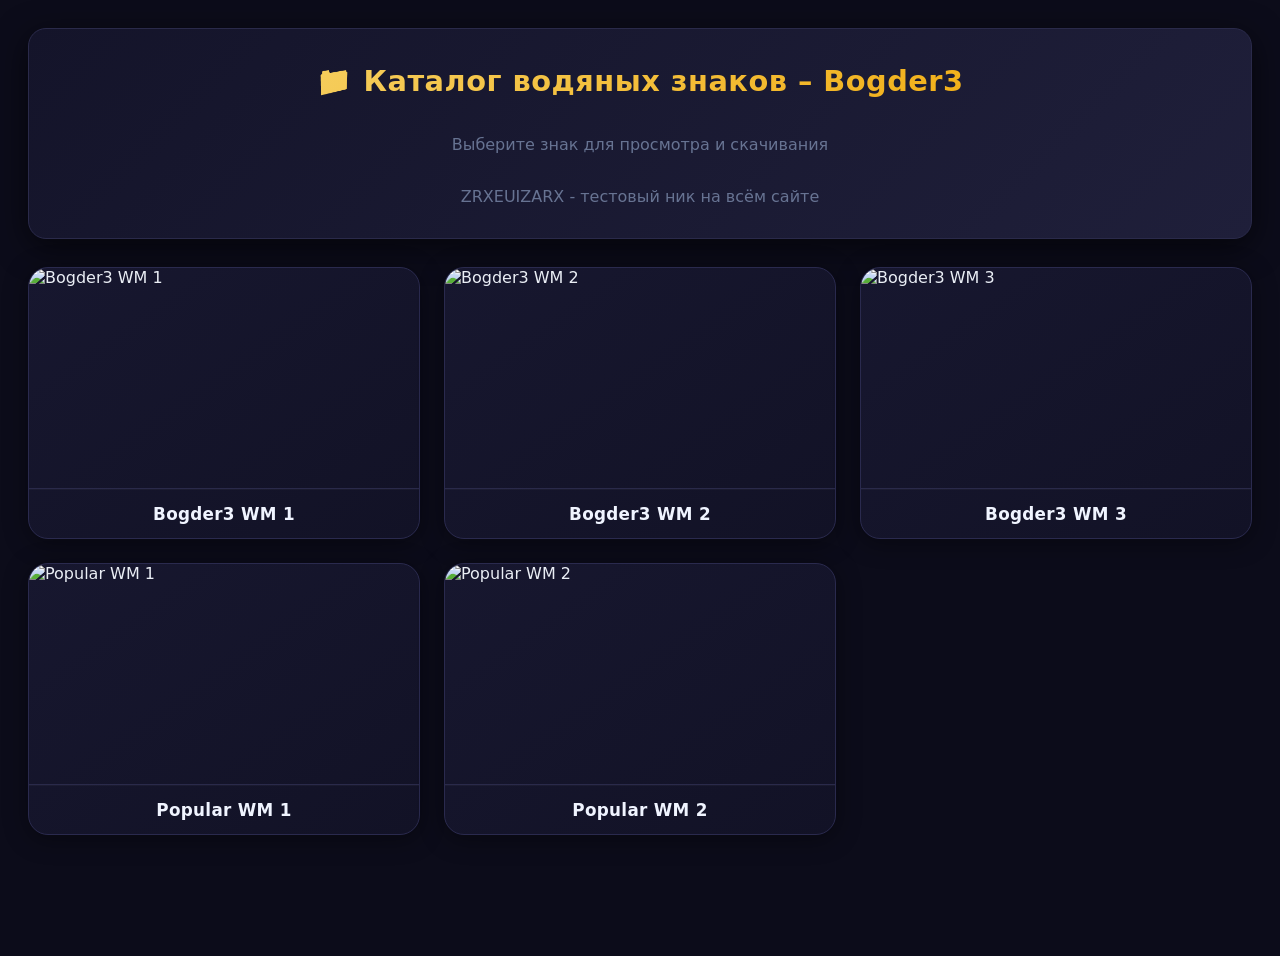
==== index.html @ b8b3eb9f "Add files via upload" ====
<!DOCTYPE html>
<html lang="ru">
<head>
    <meta charset="UTF-8">
    <meta name="viewport" content="width=device-width, initial-scale=1.0">
    <title>Каталог водяных знаков</title>
    <link rel="stylesheet" href="style.css">
</head>
<body>
    <header>
        <h1>📁 Каталог водяных знаков  –  Bogder3</h1>
        <p>Выберите знак для просмотра и скачивания</p>
        <p>ZRXEUIZARX - тестовый ник на всём сайте</p>
    </header>
    <main>
        <div class="grid" id="catalog"></div>
    </main>
    <script src="script.js"></script>
</body>
</html>
---- style.css ----
<!-- Добавьте этот CSS в ваш файл стилей вместо старого -->
<style>
    /* ================================================================
       ОБЩИЕ СБРОСЫ / ТЁМНАЯ ТЕМА (стиль NFT Battle)
       ================================================================ */
    * {
        margin: 0;
        padding: 0;
        box-sizing: border-box;
    }

    body {
        font-family: 'Segoe UI', system-ui, -apple-system, sans-serif;
        background: #0c0c1a;
        color: #eaeef5;
        min-height: 100vh;
        padding: 20px;
    }

    ::-webkit-scrollbar {
        width: 6px;
    }
    ::-webkit-scrollbar-track {
        background: #1a1a2e;
    }
    ::-webkit-scrollbar-thumb {
        background: #6c3ce0;
        border-radius: 8px;
    }

    /* ================================================================
       ШАПКА (как .header из index.html)
       ================================================================ */
    header {
        background: linear-gradient(135deg, #14142a, #1f1f3a);
        padding: 16px 28px;
        border-radius: 18px;
        border: 1px solid #2a2a4a;
        box-shadow: 0 8px 32px rgba(0, 0, 0, 0.6);
        margin-bottom: 28px;
        display: flex;
        align-items: center;
        flex-wrap: wrap;
        gap: 15px;
    }

    header h1 {
        font-size: 1.8rem;
        flex: 1;
        text-align: center;
        background: linear-gradient(135deg, #f7d875, #f0a500);
        -webkit-background-clip: text;
        -webkit-text-fill-color: transparent;
        background-clip: text;
        letter-spacing: 0.5px;
        font-weight: 700;
    }

    header p {
        width: 100%;
        text-align: center;
        font-size: 1rem;
        opacity: 0.7;
        color: #8899bb;
        margin-top: 2px;
        -webkit-text-fill-color: #8899bb;
    }

    .back-link {
        color: #eaeef5;
        text-decoration: none;
        font-size: 1.2rem;
        background: rgba(255, 255, 255, 0.06);
        padding: 6px 18px;
        border-radius: 40px;
        border: 1px solid #2a2a4a;
        transition: 0.25s;
        font-weight: 500;
        display: inline-flex;
        align-items: center;
        gap: 6px;
    }

    .back-link:hover {
        background: rgba(108, 60, 224, 0.25);
        border-color: #6c3ce0;
        box-shadow: 0 0 20px rgba(108, 60, 224, 0.15);
        transform: translateY(-2px);
    }

    /* ================================================================
       СЕТКА КАТАЛОГА (3 колонки)
       ================================================================ */
    .grid {
        display: grid;
        grid-template-columns: repeat(3, 1fr);
        gap: 24px;
        padding: 0;
        max-width: 1300px;
        margin: 0 auto;
    }

    /* ================================================================
       КАРТОЧКА (стиль .case-card)
       ================================================================ */
    .card {
        background: linear-gradient(145deg, #17172f, #121226);
        border-radius: 20px;
        overflow: hidden;
        border: 1px solid #2a2a4e;
        box-shadow: 0 4px 24px rgba(0, 0, 0, 0.4);
        cursor: pointer;
        transition: 0.3s;
        display: flex;
        flex-direction: column;
    }

    .card:hover {
        border-color: #6c3ce0;
        transform: translateY(-6px);
        box-shadow: 0 12px 40px rgba(108, 60, 224, 0.15);
    }

    .card img {
        width: 100%;
        height: 220px;
        object-fit: cover;
        display: block;
        border-bottom: 1px solid #2a2a4a;
    }

    .card .card-title {
        padding: 14px 10px;
        text-align: center;
        font-weight: 600;
        font-size: 1.05rem;
        background: transparent;
        color: #f0f4ff;
        letter-spacing: 0.3px;
        border-top: 1px solid rgba(255, 255, 255, 0.03);
    }

    /* ================================================================
       СТРАНИЦА ДЕТАЛЕЙ WM (как .modal-box)
       ================================================================ */
    .wm-detail {
        max-width: 820px;
        margin: 30px auto;
        padding: 28px 32px 34px;
        background: linear-gradient(145deg, #1a1a36, #0e0e22);
        border-radius: 28px;
        border: 1px solid #3a3a5e;
        box-shadow: 0 24px 64px rgba(0, 0, 0, 0.8);
        transition: 0.3s;
    }

    .wm-detail video {
        width: 100%;
        max-height: 520px;
        background: #0a0a18;
        border-radius: 16px;
        outline: none;
        border: 1px solid #2a2a4a;
        box-shadow: inset 0 0 30px rgba(0, 0, 0, 0.5);
    }

    .wm-info {
        margin-top: 28px;
    }

    .wm-info h2 {
        font-size: 1.7rem;
        margin-bottom: 8px;
        color: #f0f4ff;
        font-weight: 700;
        background: linear-gradient(135deg, #f7d875, #f0a500);
        -webkit-background-clip: text;
        -webkit-text-fill-color: transparent;
        background-clip: text;
        display: inline-block;
    }

    .wm-info p {
        font-size: 1rem;
        line-height: 1.6;
        margin-bottom: 10px;
        color: #c8d4ee;
        -webkit-text-fill-color: #c8d4ee;
    }

    #wm-author {
        font-weight: 500;
        color: #a855f7;
        -webkit-text-fill-color: #a855f7;
    }

    /* /* ================================================================
   КНОПКИ (исправлено: не выпирает)
   ================================================================ */
    .download-btn {
        display: inline-block;
        max-width: 100%;
        box-sizing: border-box;
        overflow-wrap: break-word;
        word-break: break-word;
        white-space: normal;
        margin-top: 16px;
        background: linear-gradient(135deg, #6c3ce0, #a855f7);
        color: #fff;
        padding: 12px 32px;
        text-decoration: none;
        border-radius: 40px;
        font-weight: 600;
        font-size: 1rem;
        border: none;
        box-shadow: 0 4px 16px rgba(108, 60, 224, 0.3);
        transition: 0.25s;
        cursor: pointer;
        text-align: center;
        letter-spacing: 0.3px;
    }

    .download-btn:hover {
        transform: scale(1.03);
        box-shadow: 0 6px 28px rgba(108, 60, 224, 0.5);
        background: linear-gradient(135deg, #7a4ce8, #b45ffa);
    }

    .download-btn:active {
        transform: scale(0.96);
    }

    /* добавим для родительского блока, чтобы кнопка не вылезала */
    .wm-info {
        overflow: hidden; /* обрезаем выступающие части, если вдруг */
        width: 100%;
    }================================================================
       АДАПТИВ (как в index.html)
       ================================================================ */
    @media (max-width: 768px) {
        body {
            padding: 12px;
        }

        header {
            flex-direction: column;
            align-items: stretch;
            gap: 12px;
            padding: 16px;
        }

        header h1 {
            font-size: 1.5rem;
            text-align: center;
        }

        .back-link {
            align-self: center;
            font-size: 1rem;
            padding: 6px 16px;
        }

        .grid {
            grid-template-columns: 1fr;
            gap: 18px;
            padding: 0;
        }

        .card img {
            height: 180px;
        }

        .wm-detail {
            padding: 18px 16px 24px;
            margin: 16px 0;
            border-radius: 20px;
        }

        .wm-detail video {
            max-height: 300px;
        }

        .wm-info h2 {
            font-size: 1.4rem;
        }

        .download-btn {
            width: 100%;
            text-align: center;
            justify-content: center;
        }
    }

    @media (max-width: 480px) {
        header h1 {
            font-size: 1.2rem;
        }
        .card img {
            height: 150px;
        }
        .wm-detail video {
            max-height: 220px;
        }
        .wm-info h2 {
            font-size: 1.2rem;
        }
        .wm-info p {
            font-size: 0.95rem;
        }
    }
</style>
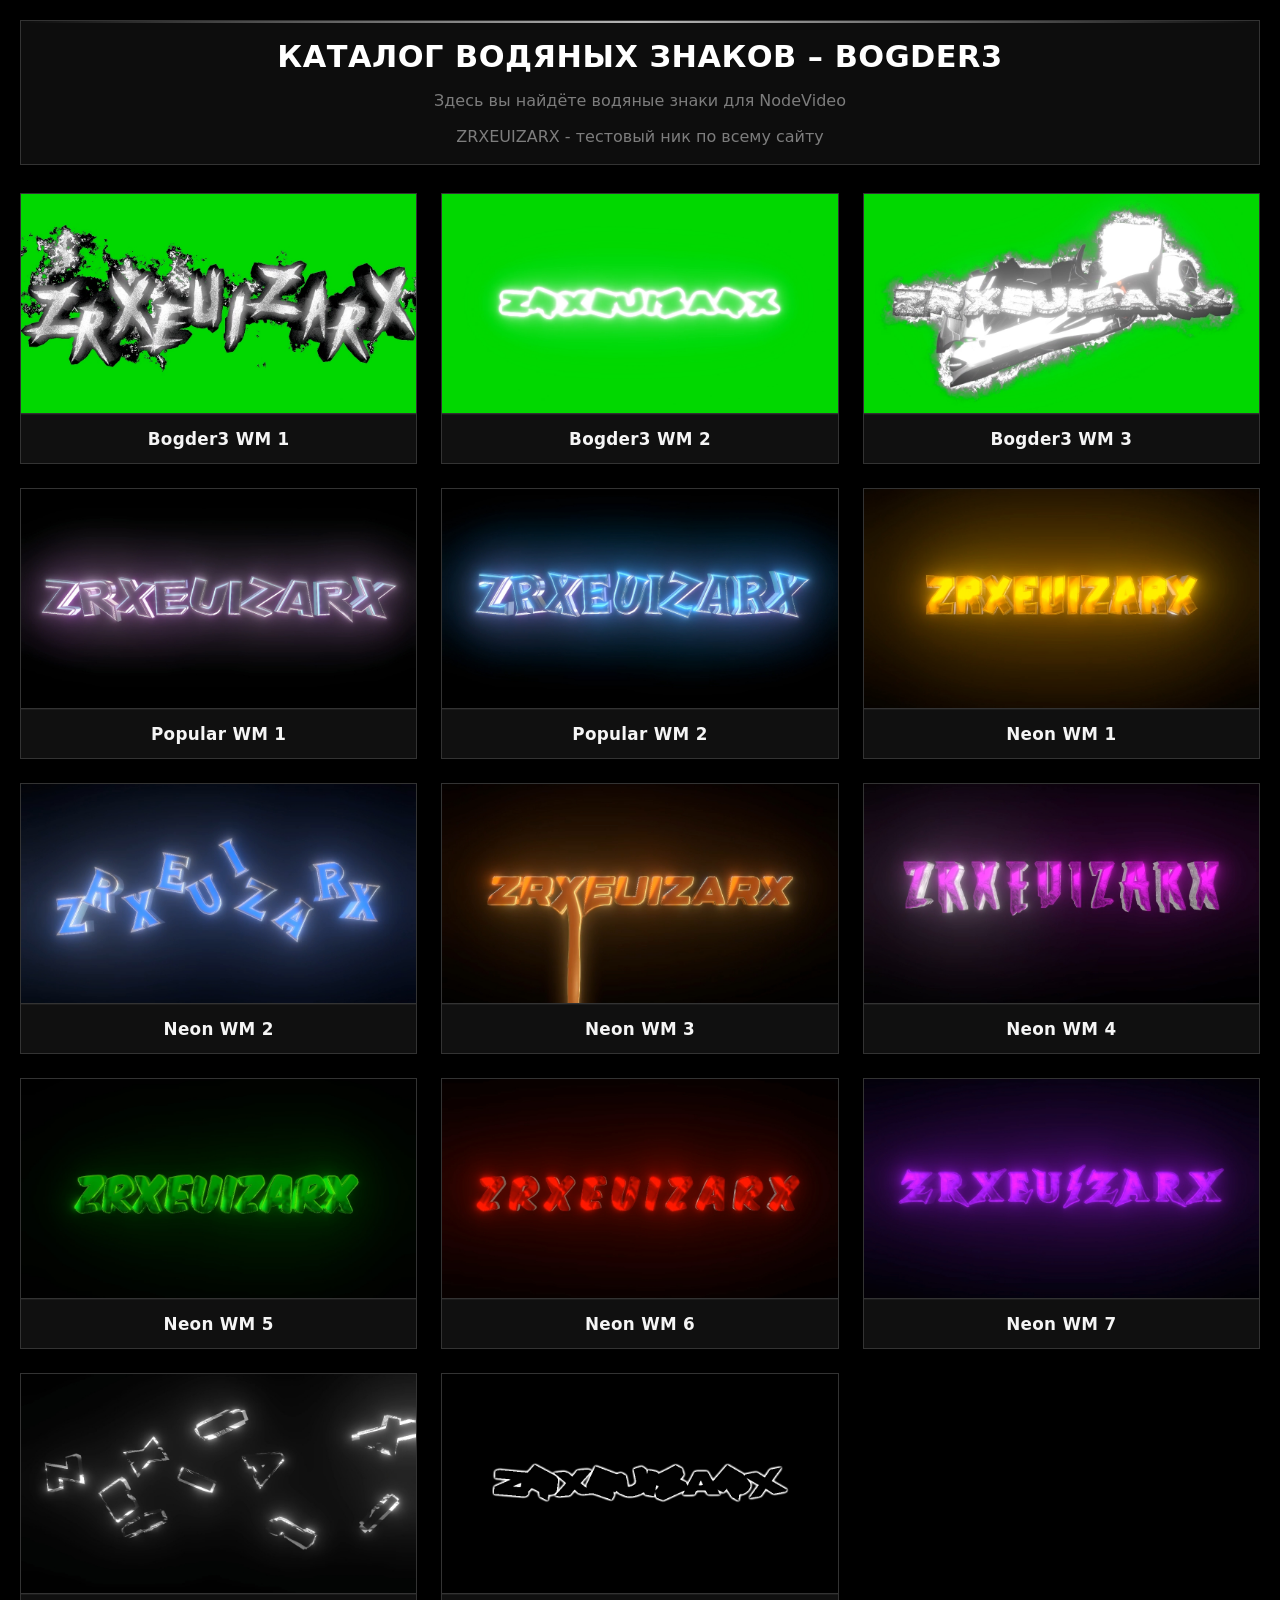
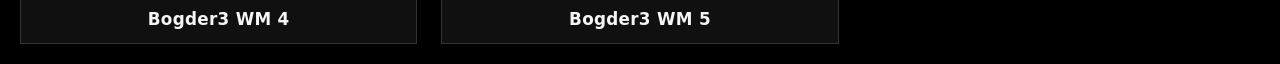
==== commit a6ed7473: "Add files via upload" ====
--- a/index.html
+++ b/index.html
@@ -8,9 +8,9 @@
 </head>
 <body>
     <header>
-        <h1>📁 Каталог водяных знаков  –  Bogder3</h1>
-        <p>Выберите знак для просмотра и скачивания</p>
-        <p>ZRXEUIZARX - тестовый ник на всём сайте</p>
+        <h1>Каталог водяных знаков  –  Bogder3</h1>
+        <p>Здесь вы найдёте водяные знаки для NodeVideo</p>
+        <p>ZRXEUIZARX - тестовый ник по всему сайту</p>
     </header>
     <main>
         <div class="grid" id="catalog"></div>
--- a/style.css
+++ b/style.css
@@ -1,311 +1,346 @@
-<!-- Добавьте этот CSS в ваш файл стилей вместо старого -->
-<style>
-    /* ================================================================
-       ОБЩИЕ СБРОСЫ / ТЁМНАЯ ТЕМА (стиль NFT Battle)
-       ================================================================ */
-    * {
-        margin: 0;
-        padding: 0;
-        box-sizing: border-box;
-    }
-
+/* ================================================================
+   NFT BATTLE — ЧЁРНО-БЕЛАЯ ТЕМА (без закруглений)
+   ================================================================ */
+
+:root {
+    --bg: #000000;
+    --surface-1: #0d0d0d;
+    --surface-2: #141414;
+    --surface-3: #101010;
+    --border: #333333;
+    --border-hover: #ffffff;
+
+    --text: #f5f5f5;
+    --text-muted: #999999;
+    --text-body: #cfcfcf;
+
+    --accent: #ffffff;
+    --accent-dim: #bbbbbb;
+
+    --ease: cubic-bezier(0.22, 1, 0.36, 1);
+}
+
+@media (prefers-reduced-motion: reduce) {
+    *, *::before, *::after {
+        animation-duration: 0.01ms !important;
+        transition-duration: 0.01ms !important;
+    }
+}
+
+/* ================================================================
+   ОБЩИЕ СБРОСЫ
+   ================================================================ */
+* {
+    margin: 0;
+    padding: 0;
+    box-sizing: border-box;
+    border-radius: 0 !important;
+}
+
+body {
+    font-family: 'Segoe UI', system-ui, -apple-system, sans-serif;
+    background: var(--bg);
+    color: var(--text);
+    min-height: 100vh;
+    padding: 20px;
+}
+
+::-webkit-scrollbar {
+    width: 6px;
+}
+::-webkit-scrollbar-track {
+    background: var(--surface-2);
+}
+::-webkit-scrollbar-thumb {
+    background: var(--accent-dim);
+}
+
+/* ================================================================
+   ШАПКА
+   ================================================================ */
+header {
+    background: var(--surface-1);
+    padding: 18px 28px;
+    border: 1px solid var(--border);
+    margin-bottom: 28px;
+    display: flex;
+    align-items: center;
+    flex-wrap: wrap;
+    gap: 15px;
+    position: relative;
+    overflow: hidden;
+}
+
+/* тонкая линия сверху — фирменная деталь */
+header::before {
+    content: "";
+    position: absolute;
+    top: 0;
+    left: 0;
+    right: 0;
+    height: 2px;
+    background: linear-gradient(90deg, transparent, var(--accent), transparent);
+    opacity: 0.7;
+}
+
+header h1 {
+    font-size: 1.9rem;
+    flex: 1;
+    text-align: center;
+    color: var(--accent);
+    letter-spacing: 0.5px;
+    font-weight: 700;
+    text-transform: uppercase;
+}
+
+header p {
+    width: 100%;
+    text-align: center;
+    font-size: 1rem;
+    opacity: 0.8;
+    color: var(--text-muted);
+    margin-top: 2px;
+}
+
+.back-link {
+    color: var(--text);
+    text-decoration: none;
+    font-size: 1.1rem;
+    background: transparent;
+    padding: 8px 20px;
+    border: 1px solid var(--border);
+    transition: 0.25s var(--ease);
+    font-weight: 500;
+    display: inline-flex;
+    align-items: center;
+    gap: 6px;
+}
+
+.back-link:hover,
+.back-link:focus-visible {
+    background: var(--accent);
+    color: #000000;
+    border-color: var(--border-hover);
+    transform: translateY(-2px);
+}
+
+.back-link:focus-visible {
+    outline: 2px solid var(--accent);
+    outline-offset: 2px;
+}
+
+/* ================================================================
+   СЕТКА КАТАЛОГА
+   ================================================================ */
+.grid {
+    display: grid;
+    grid-template-columns: repeat(3, 1fr);
+    gap: 24px;
+    max-width: 1300px;
+    margin: 0 auto;
+}
+
+/* ================================================================
+   КАРТОЧКА
+   ================================================================ */
+.card {
+    background: var(--surface-3);
+    overflow: hidden;
+    border: 1px solid var(--border);
+    cursor: pointer;
+    transition: transform 0.35s var(--ease), box-shadow 0.35s var(--ease), border-color 0.35s var(--ease);
+    display: flex;
+    flex-direction: column;
+    position: relative;
+}
+
+.card:hover,
+.card:focus-visible {
+    border-color: var(--border-hover);
+    transform: translateY(-8px);
+    box-shadow: 0 16px 40px rgba(255, 255, 255, 0.08);
+}
+
+.card img {
+    width: 100%;
+    height: 220px;
+    object-fit: cover;
+    display: block;
+    border-bottom: 1px solid var(--border);
+    transition: transform 0.5s var(--ease);
+}
+
+.card:hover img {
+    transform: scale(1.04);
+}
+
+.card .card-title {
+    padding: 14px 10px;
+    text-align: center;
+    font-weight: 600;
+    font-size: 1.05rem;
+    color: var(--text);
+    letter-spacing: 0.3px;
+    border-top: 1px solid rgba(255, 255, 255, 0.05);
+}
+
+/* ================================================================
+   СТРАНИЦА ДЕТАЛЕЙ WM
+   ================================================================ */
+.wm-detail {
+    max-width: 820px;
+    margin: 30px auto;
+    padding: 28px 32px 34px;
+    background: var(--surface-2);
+    border: 1px solid var(--border);
+    transition: 0.3s var(--ease);
+}
+
+.wm-detail video {
+    width: 100%;
+    max-height: 520px;
+    background: #000000;
+    outline: none;
+    border: 1px solid var(--border);
+}
+
+.wm-info {
+    margin-top: 28px;
+    overflow: hidden;
+    width: 100%;
+}
+
+.wm-info h2 {
+    font-size: 1.7rem;
+    margin-bottom: 8px;
+    font-weight: 700;
+    color: var(--accent);
+    display: inline-block;
+    text-transform: uppercase;
+}
+
+.wm-info p {
+    font-size: 1rem;
+    line-height: 1.6;
+    margin-bottom: 10px;
+    color: var(--text-body);
+}
+
+#wm-author {
+    font-weight: 500;
+    color: var(--accent);
+    border-bottom: 1px solid var(--accent-dim);
+}
+
+/* ================================================================
+   КНОПКИ
+   ================================================================ */
+.download-btn {
+    display: inline-block;
+    max-width: 100%;
+    box-sizing: border-box;
+    overflow-wrap: break-word;
+    word-break: break-word;
+    white-space: normal;
+    margin-top: 16px;
+    background: var(--accent);
+    color: #000000;
+    padding: 13px 34px;
+    text-decoration: none;
+    font-weight: 700;
+    font-size: 1rem;
+    border: 1px solid var(--accent);
+    transition: 0.25s var(--ease);
+    cursor: pointer;
+    text-align: center;
+    letter-spacing: 0.3px;
+    text-transform: uppercase;
+}
+
+.download-btn:hover {
+    background: transparent;
+    color: var(--accent);
+    box-shadow: 0 0 0 1px var(--accent) inset;
+}
+
+.download-btn:active {
+    transform: scale(0.96);
+}
+
+.download-btn:focus-visible {
+    outline: 2px solid var(--accent);
+    outline-offset: 3px;
+}
+
+/* ================================================================
+   АДАПТИВ
+   ================================================================ */
+@media (max-width: 768px) {
     body {
-        font-family: 'Segoe UI', system-ui, -apple-system, sans-serif;
-        background: #0c0c1a;
-        color: #eaeef5;
-        min-height: 100vh;
-        padding: 20px;
-    }
-
-    ::-webkit-scrollbar {
-        width: 6px;
-    }
-    ::-webkit-scrollbar-track {
-        background: #1a1a2e;
-    }
-    ::-webkit-scrollbar-thumb {
-        background: #6c3ce0;
-        border-radius: 8px;
-    }
-
-    /* ================================================================
-       ШАПКА (как .header из index.html)
-       ================================================================ */
+        padding: 12px;
+    }
+
     header {
-        background: linear-gradient(135deg, #14142a, #1f1f3a);
-        padding: 16px 28px;
-        border-radius: 18px;
-        border: 1px solid #2a2a4a;
-        box-shadow: 0 8px 32px rgba(0, 0, 0, 0.6);
-        margin-bottom: 28px;
-        display: flex;
-        align-items: center;
-        flex-wrap: wrap;
-        gap: 15px;
+        flex-direction: column;
+        align-items: stretch;
+        gap: 12px;
+        padding: 16px;
     }
 
     header h1 {
-        font-size: 1.8rem;
-        flex: 1;
+        font-size: 1.5rem;
         text-align: center;
-        background: linear-gradient(135deg, #f7d875, #f0a500);
-        -webkit-background-clip: text;
-        -webkit-text-fill-color: transparent;
-        background-clip: text;
-        letter-spacing: 0.5px;
-        font-weight: 700;
-    }
-
-    header p {
+    }
+
+    .back-link {
+        align-self: center;
+        font-size: 1rem;
+        padding: 6px 16px;
+    }
+
+    .grid {
+        grid-template-columns: 1fr;
+        gap: 18px;
+    }
+
+    .card img {
+        height: 180px;
+    }
+
+    .wm-detail {
+        padding: 18px 16px 24px;
+        margin: 16px 0;
+    }
+
+    .wm-detail video {
+        max-height: 300px;
+    }
+
+    .wm-info h2 {
+        font-size: 1.4rem;
+    }
+
+    .download-btn {
         width: 100%;
         text-align: center;
-        font-size: 1rem;
-        opacity: 0.7;
-        color: #8899bb;
-        margin-top: 2px;
-        -webkit-text-fill-color: #8899bb;
-    }
-
-    .back-link {
-        color: #eaeef5;
-        text-decoration: none;
+    }
+}
+
+@media (max-width: 480px) {
+    header h1 {
         font-size: 1.2rem;
-        background: rgba(255, 255, 255, 0.06);
-        padding: 6px 18px;
-        border-radius: 40px;
-        border: 1px solid #2a2a4a;
-        transition: 0.25s;
-        font-weight: 500;
-        display: inline-flex;
-        align-items: center;
-        gap: 6px;
-    }
-
-    .back-link:hover {
-        background: rgba(108, 60, 224, 0.25);
-        border-color: #6c3ce0;
-        box-shadow: 0 0 20px rgba(108, 60, 224, 0.15);
-        transform: translateY(-2px);
-    }
-
-    /* ================================================================
-       СЕТКА КАТАЛОГА (3 колонки)
-       ================================================================ */
-    .grid {
-        display: grid;
-        grid-template-columns: repeat(3, 1fr);
-        gap: 24px;
-        padding: 0;
-        max-width: 1300px;
-        margin: 0 auto;
-    }
-
-    /* ================================================================
-       КАРТОЧКА (стиль .case-card)
-       ================================================================ */
-    .card {
-        background: linear-gradient(145deg, #17172f, #121226);
-        border-radius: 20px;
-        overflow: hidden;
-        border: 1px solid #2a2a4e;
-        box-shadow: 0 4px 24px rgba(0, 0, 0, 0.4);
-        cursor: pointer;
-        transition: 0.3s;
-        display: flex;
-        flex-direction: column;
-    }
-
-    .card:hover {
-        border-color: #6c3ce0;
-        transform: translateY(-6px);
-        box-shadow: 0 12px 40px rgba(108, 60, 224, 0.15);
-    }
-
+    }
     .card img {
-        width: 100%;
-        height: 220px;
-        object-fit: cover;
-        display: block;
-        border-bottom: 1px solid #2a2a4a;
-    }
-
-    .card .card-title {
-        padding: 14px 10px;
-        text-align: center;
-        font-weight: 600;
-        font-size: 1.05rem;
-        background: transparent;
-        color: #f0f4ff;
-        letter-spacing: 0.3px;
-        border-top: 1px solid rgba(255, 255, 255, 0.03);
-    }
-
-    /* ================================================================
-       СТРАНИЦА ДЕТАЛЕЙ WM (как .modal-box)
-       ================================================================ */
-    .wm-detail {
-        max-width: 820px;
-        margin: 30px auto;
-        padding: 28px 32px 34px;
-        background: linear-gradient(145deg, #1a1a36, #0e0e22);
-        border-radius: 28px;
-        border: 1px solid #3a3a5e;
-        box-shadow: 0 24px 64px rgba(0, 0, 0, 0.8);
-        transition: 0.3s;
-    }
-
+        height: 150px;
+    }
     .wm-detail video {
-        width: 100%;
-        max-height: 520px;
-        background: #0a0a18;
-        border-radius: 16px;
-        outline: none;
-        border: 1px solid #2a2a4a;
-        box-shadow: inset 0 0 30px rgba(0, 0, 0, 0.5);
-    }
-
-    .wm-info {
-        margin-top: 28px;
-    }
-
+        max-height: 220px;
+    }
     .wm-info h2 {
-        font-size: 1.7rem;
-        margin-bottom: 8px;
-        color: #f0f4ff;
-        font-weight: 700;
-        background: linear-gradient(135deg, #f7d875, #f0a500);
-        -webkit-background-clip: text;
-        -webkit-text-fill-color: transparent;
-        background-clip: text;
-        display: inline-block;
-    }
-
+        font-size: 1.2rem;
+    }
     .wm-info p {
-        font-size: 1rem;
-        line-height: 1.6;
-        margin-bottom: 10px;
-        color: #c8d4ee;
-        -webkit-text-fill-color: #c8d4ee;
-    }
-
-    #wm-author {
-        font-weight: 500;
-        color: #a855f7;
-        -webkit-text-fill-color: #a855f7;
-    }
-
-    /* /* ================================================================
-   КНОПКИ (исправлено: не выпирает)
-   ================================================================ */
-    .download-btn {
-        display: inline-block;
-        max-width: 100%;
-        box-sizing: border-box;
-        overflow-wrap: break-word;
-        word-break: break-word;
-        white-space: normal;
-        margin-top: 16px;
-        background: linear-gradient(135deg, #6c3ce0, #a855f7);
-        color: #fff;
-        padding: 12px 32px;
-        text-decoration: none;
-        border-radius: 40px;
-        font-weight: 600;
-        font-size: 1rem;
-        border: none;
-        box-shadow: 0 4px 16px rgba(108, 60, 224, 0.3);
-        transition: 0.25s;
-        cursor: pointer;
-        text-align: center;
-        letter-spacing: 0.3px;
-    }
-
-    .download-btn:hover {
-        transform: scale(1.03);
-        box-shadow: 0 6px 28px rgba(108, 60, 224, 0.5);
-        background: linear-gradient(135deg, #7a4ce8, #b45ffa);
-    }
-
-    .download-btn:active {
-        transform: scale(0.96);
-    }
-
-    /* добавим для родительского блока, чтобы кнопка не вылезала */
-    .wm-info {
-        overflow: hidden; /* обрезаем выступающие части, если вдруг */
-        width: 100%;
-    }================================================================
-       АДАПТИВ (как в index.html)
-       ================================================================ */
-    @media (max-width: 768px) {
-        body {
-            padding: 12px;
-        }
-
-        header {
-            flex-direction: column;
-            align-items: stretch;
-            gap: 12px;
-            padding: 16px;
-        }
-
-        header h1 {
-            font-size: 1.5rem;
-            text-align: center;
-        }
-
-        .back-link {
-            align-self: center;
-            font-size: 1rem;
-            padding: 6px 16px;
-        }
-
-        .grid {
-            grid-template-columns: 1fr;
-            gap: 18px;
-            padding: 0;
-        }
-
-        .card img {
-            height: 180px;
-        }
-
-        .wm-detail {
-            padding: 18px 16px 24px;
-            margin: 16px 0;
-            border-radius: 20px;
-        }
-
-        .wm-detail video {
-            max-height: 300px;
-        }
-
-        .wm-info h2 {
-            font-size: 1.4rem;
-        }
-
-        .download-btn {
-            width: 100%;
-            text-align: center;
-            justify-content: center;
-        }
-    }
-
-    @media (max-width: 480px) {
-        header h1 {
-            font-size: 1.2rem;
-        }
-        .card img {
-            height: 150px;
-        }
-        .wm-detail video {
-            max-height: 220px;
-        }
-        .wm-info h2 {
-            font-size: 1.2rem;
-        }
-        .wm-info p {
-            font-size: 0.95rem;
-        }
-    }
-</style>+        font-size: 0.95rem;
+    }
+}
+
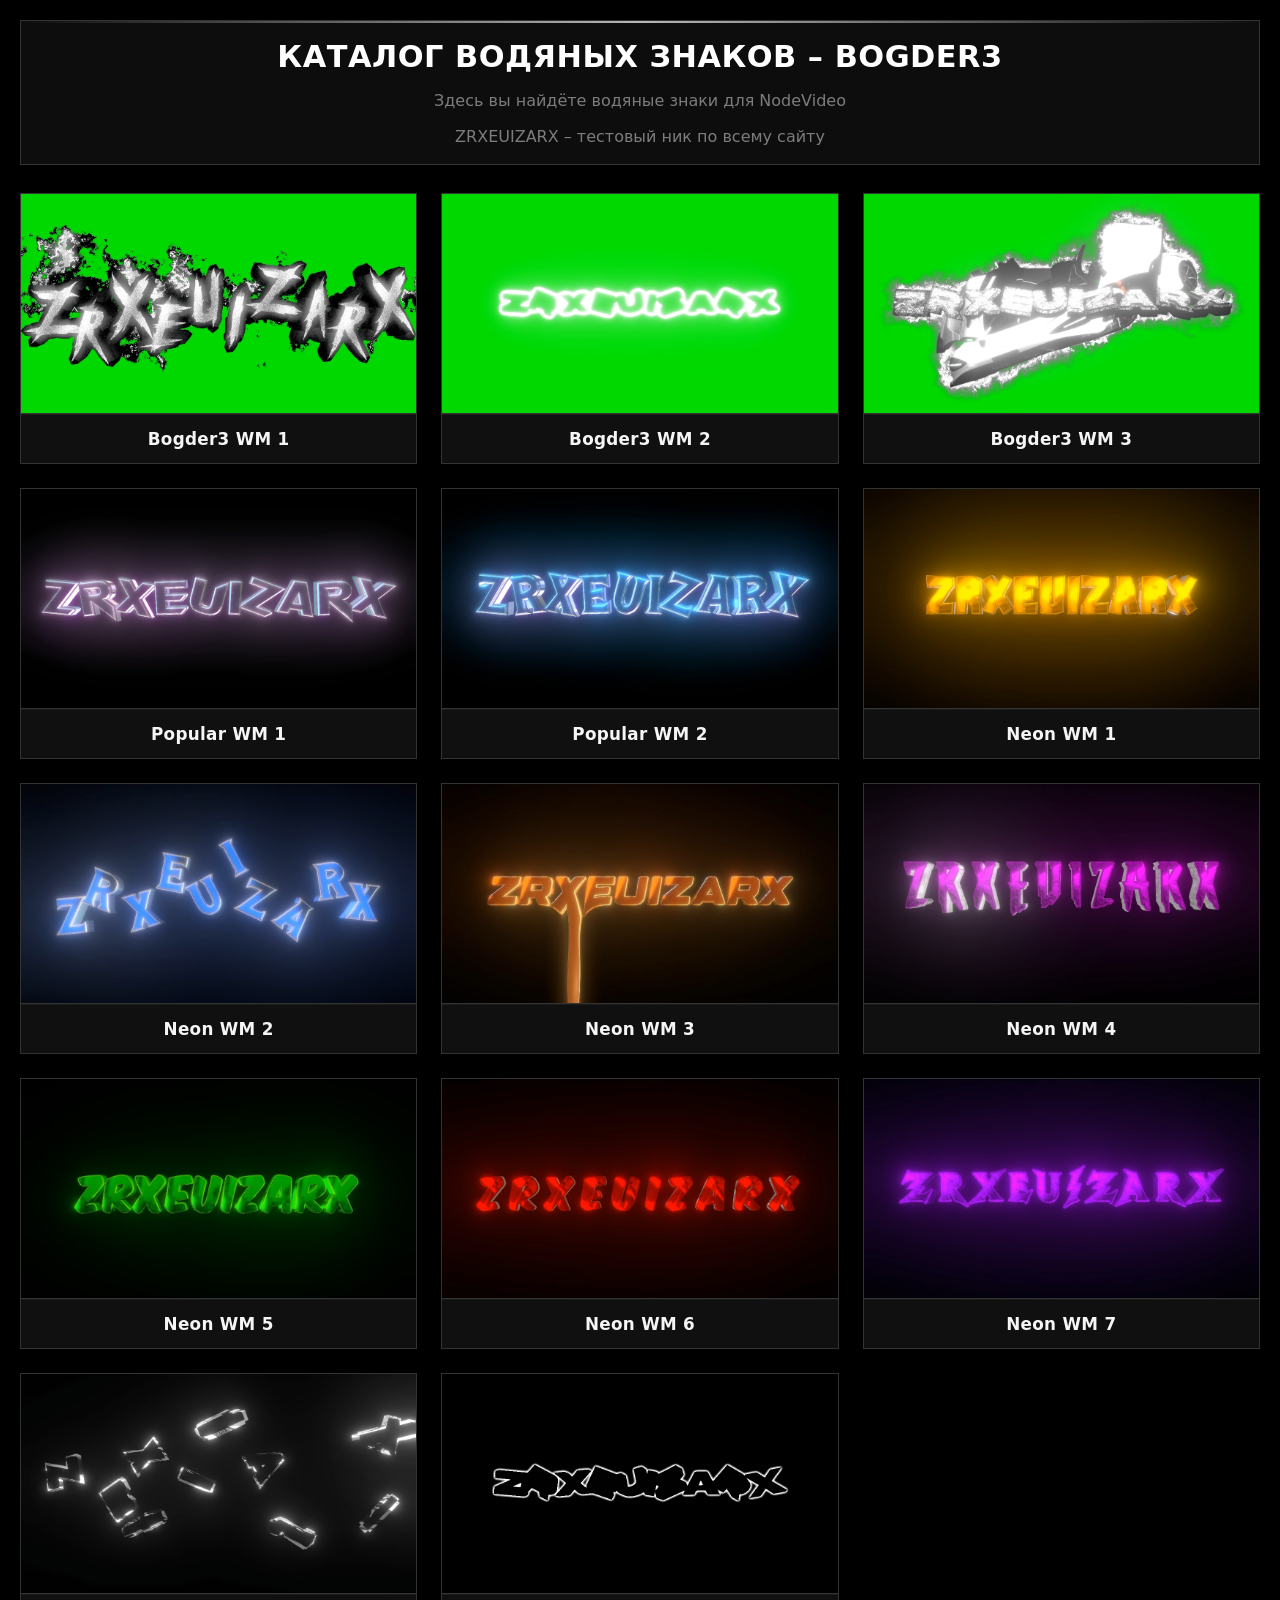
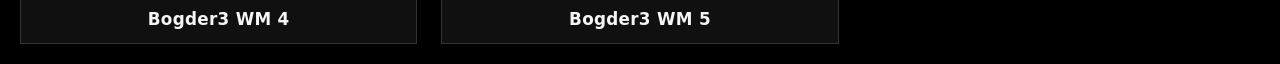
==== commit 5992bc2b: "Update index.html" ====
--- a/index.html
+++ b/index.html
@@ -10,11 +10,11 @@
     <header>
         <h1>Каталог водяных знаков  –  Bogder3</h1>
         <p>Здесь вы найдёте водяные знаки для NodeVideo</p>
-        <p>ZRXEUIZARX - тестовый ник по всему сайту</p>
+        <p>ZRXEUIZARX – тестовый ник по всему сайту</p>
     </header>
     <main>
         <div class="grid" id="catalog"></div>
     </main>
     <script src="script.js"></script>
 </body>
-</html>+</html>
